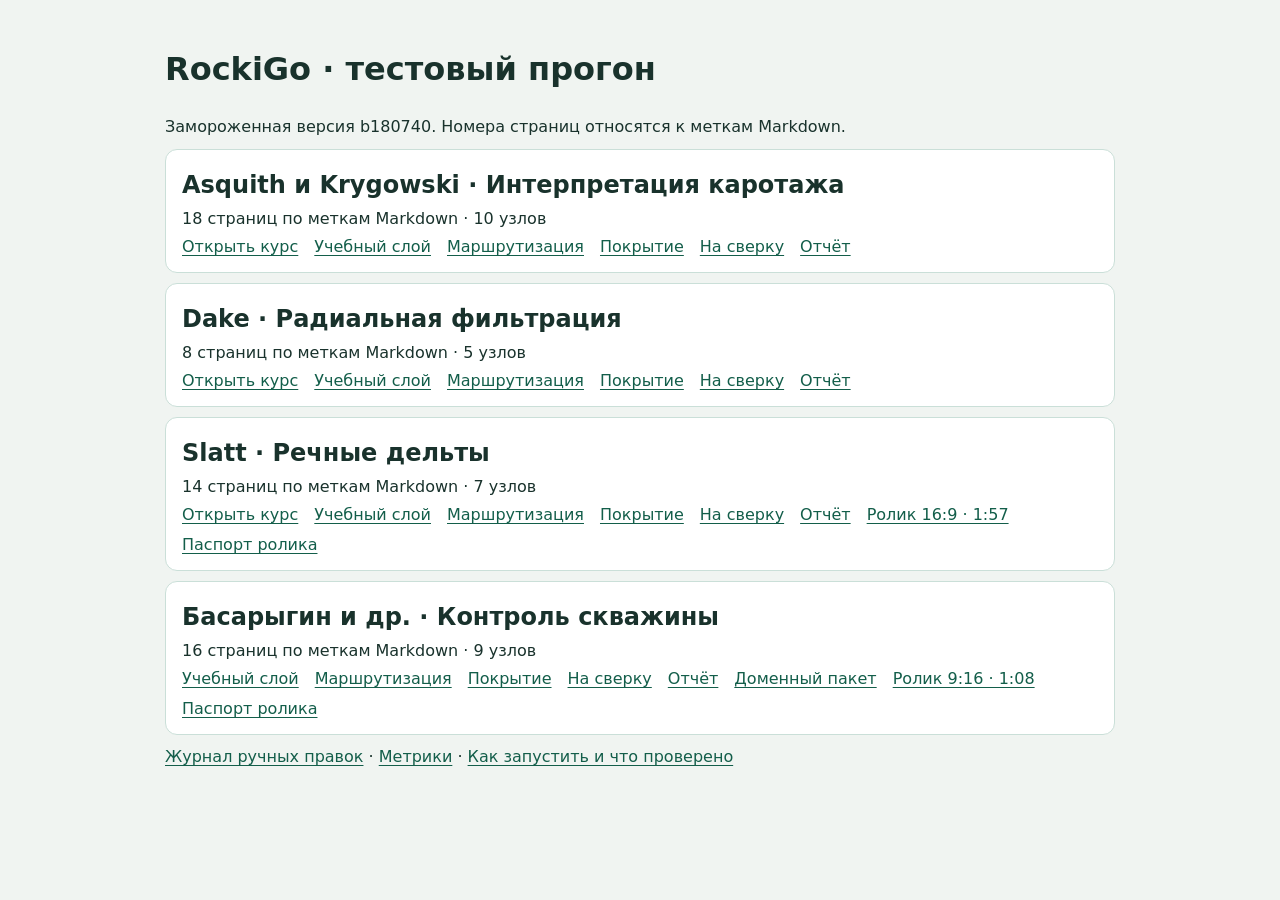
==== test-results/index.html @ 399094cf "Record test stage results from the frozen RockiGo pipeline" ====
<!doctype html><html lang="ru"><meta charset="utf-8"><meta name="viewport" content="width=device-width,initial-scale=1"><title>RockiGo · Тестовый прогон</title>
<style>body{font:16px/1.5 system-ui;background:#f0f4f1;color:#19322c;max-width:950px;margin:auto;padding:24px 14px}article{background:white;border:1px solid #cadfd8;border-radius:12px;padding:13px 16px;margin:10px 0}p,h2{margin:4px 0}article div{display:flex;flex-wrap:wrap;gap:6px 16px}a{color:#135e4a;text-underline-offset:3px}a:focus-visible{outline:2px solid #613e09}</style>
<h1>RockiGo · тестовый прогон</h1><p>Замороженная версия b180740. Номера страниц относятся к меткам Markdown.</p><main><article><h2>Asquith и Krygowski · Интерпретация каротажа</h2><p>18 страниц по меткам Markdown · 10 узлов</p><div><a href="asquith/RockiGo.html">Открыть курс</a> <a href="asquith/layer.json">Учебный слой</a> <a href="asquith/routing.json">Маршрутизация</a> <a href="asquith/coverage.csv">Покрытие</a> <a href="asquith/review.csv">На сверку</a> <a href="asquith/verification.json">Отчёт</a></div></article><article><h2>Dake · Радиальная фильтрация</h2><p>8 страниц по меткам Markdown · 5 узлов</p><div><a href="dake/RockiGo.html">Открыть курс</a> <a href="dake/layer.json">Учебный слой</a> <a href="dake/routing.json">Маршрутизация</a> <a href="dake/coverage.csv">Покрытие</a> <a href="dake/review.csv">На сверку</a> <a href="dake/verification.json">Отчёт</a></div></article><article><h2>Slatt · Речные дельты</h2><p>14 страниц по меткам Markdown · 7 узлов</p><div><a href="slatt/RockiGo.html">Открыть курс</a> <a href="slatt/layer.json">Учебный слой</a> <a href="slatt/routing.json">Маршрутизация</a> <a href="slatt/coverage.csv">Покрытие</a> <a href="slatt/review.csv">На сверку</a> <a href="slatt/verification.json">Отчёт</a> <a href="slatt/media/slatt.mp4">Ролик 16:9 · 1:57</a> <a href="slatt/media/slatt.passport.json">Паспорт ролика</a></div></article><article><h2>Басарыгин и др. · Контроль скважины</h2><p>16 страниц по меткам Markdown · 9 узлов</p><div><a href="basarygin/layer.json">Учебный слой</a> <a href="basarygin/routing.json">Маршрутизация</a> <a href="basarygin/coverage.csv">Покрытие</a> <a href="basarygin/review.csv">На сверку</a> <a href="basarygin/verification.json">Отчёт</a> <a href="basarygin/../domain-drilling/README.md">Доменный пакет</a> <a href="basarygin/media/basarygin.mp4">Ролик 9:16 · 1:08</a> <a href="basarygin/media/basarygin.passport.json">Паспорт ролика</a></div></article></main><p><a href="manual_edits.csv">Журнал ручных правок</a> · <a href="metrics.csv">Метрики</a> · <a href="README.md">Как запустить и что проверено</a></p></html>
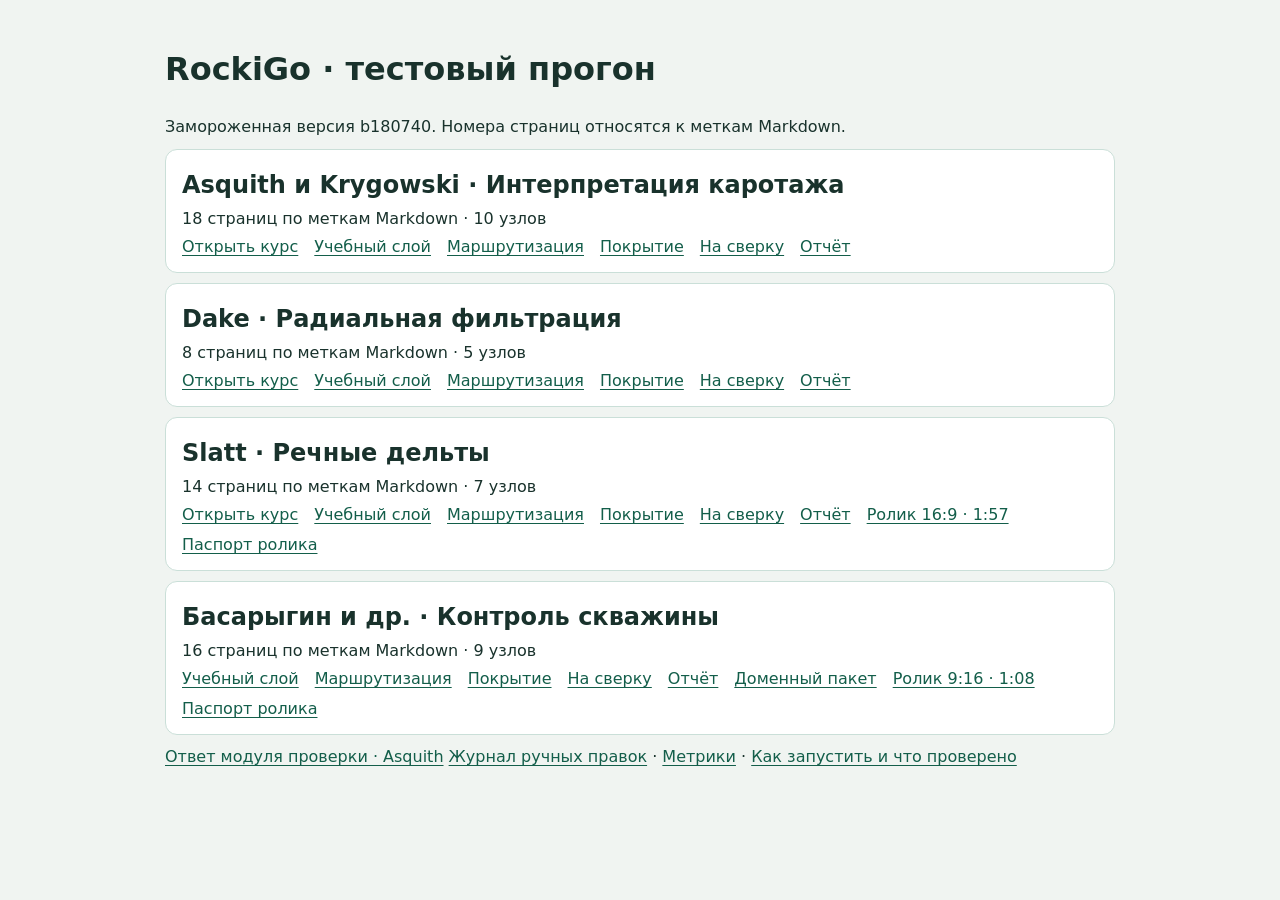
==== commit 9228938a: "Add Asquith review and complete the test-stage submission" ====
--- a/test-results/index.html
+++ b/test-results/index.html
@@ -1,3 +1,3 @@
 <!doctype html><html lang="ru"><meta charset="utf-8"><meta name="viewport" content="width=device-width,initial-scale=1"><title>RockiGo · Тестовый прогон</title>
 <style>body{font:16px/1.5 system-ui;background:#f0f4f1;color:#19322c;max-width:950px;margin:auto;padding:24px 14px}article{background:white;border:1px solid #cadfd8;border-radius:12px;padding:13px 16px;margin:10px 0}p,h2{margin:4px 0}article div{display:flex;flex-wrap:wrap;gap:6px 16px}a{color:#135e4a;text-underline-offset:3px}a:focus-visible{outline:2px solid #613e09}</style>
-<h1>RockiGo · тестовый прогон</h1><p>Замороженная версия b180740. Номера страниц относятся к меткам Markdown.</p><main><article><h2>Asquith и Krygowski · Интерпретация каротажа</h2><p>18 страниц по меткам Markdown · 10 узлов</p><div><a href="asquith/RockiGo.html">Открыть курс</a> <a href="asquith/layer.json">Учебный слой</a> <a href="asquith/routing.json">Маршрутизация</a> <a href="asquith/coverage.csv">Покрытие</a> <a href="asquith/review.csv">На сверку</a> <a href="asquith/verification.json">Отчёт</a></div></article><article><h2>Dake · Радиальная фильтрация</h2><p>8 страниц по меткам Markdown · 5 узлов</p><div><a href="dake/RockiGo.html">Открыть курс</a> <a href="dake/layer.json">Учебный слой</a> <a href="dake/routing.json">Маршрутизация</a> <a href="dake/coverage.csv">Покрытие</a> <a href="dake/review.csv">На сверку</a> <a href="dake/verification.json">Отчёт</a></div></article><article><h2>Slatt · Речные дельты</h2><p>14 страниц по меткам Markdown · 7 узлов</p><div><a href="slatt/RockiGo.html">Открыть курс</a> <a href="slatt/layer.json">Учебный слой</a> <a href="slatt/routing.json">Маршрутизация</a> <a href="slatt/coverage.csv">Покрытие</a> <a href="slatt/review.csv">На сверку</a> <a href="slatt/verification.json">Отчёт</a> <a href="slatt/media/slatt.mp4">Ролик 16:9 · 1:57</a> <a href="slatt/media/slatt.passport.json">Паспорт ролика</a></div></article><article><h2>Басарыгин и др. · Контроль скважины</h2><p>16 страниц по меткам Markdown · 9 узлов</p><div><a href="basarygin/layer.json">Учебный слой</a> <a href="basarygin/routing.json">Маршрутизация</a> <a href="basarygin/coverage.csv">Покрытие</a> <a href="basarygin/review.csv">На сверку</a> <a href="basarygin/verification.json">Отчёт</a> <a href="basarygin/../domain-drilling/README.md">Доменный пакет</a> <a href="basarygin/media/basarygin.mp4">Ролик 9:16 · 1:08</a> <a href="basarygin/media/basarygin.passport.json">Паспорт ролика</a></div></article></main><p><a href="manual_edits.csv">Журнал ручных правок</a> · <a href="metrics.csv">Метрики</a> · <a href="README.md">Как запустить и что проверено</a></p></html>+<h1>RockiGo · тестовый прогон</h1><p>Замороженная версия b180740. Номера страниц относятся к меткам Markdown.</p><main><article><h2>Asquith и Krygowski · Интерпретация каротажа</h2><p>18 страниц по меткам Markdown · 10 узлов</p><div><a href="asquith/RockiGo.html">Открыть курс</a> <a href="asquith/layer.json">Учебный слой</a> <a href="asquith/routing.json">Маршрутизация</a> <a href="asquith/coverage.csv">Покрытие</a> <a href="asquith/review.csv">На сверку</a> <a href="asquith/verification.json">Отчёт</a></div></article><article><h2>Dake · Радиальная фильтрация</h2><p>8 страниц по меткам Markdown · 5 узлов</p><div><a href="dake/RockiGo.html">Открыть курс</a> <a href="dake/layer.json">Учебный слой</a> <a href="dake/routing.json">Маршрутизация</a> <a href="dake/coverage.csv">Покрытие</a> <a href="dake/review.csv">На сверку</a> <a href="dake/verification.json">Отчёт</a></div></article><article><h2>Slatt · Речные дельты</h2><p>14 страниц по меткам Markdown · 7 узлов</p><div><a href="slatt/RockiGo.html">Открыть курс</a> <a href="slatt/layer.json">Учебный слой</a> <a href="slatt/routing.json">Маршрутизация</a> <a href="slatt/coverage.csv">Покрытие</a> <a href="slatt/review.csv">На сверку</a> <a href="slatt/verification.json">Отчёт</a> <a href="slatt/media/slatt.mp4">Ролик 16:9 · 1:57</a> <a href="slatt/media/slatt.passport.json">Паспорт ролика</a></div></article><article><h2>Басарыгин и др. · Контроль скважины</h2><p>16 страниц по меткам Markdown · 9 узлов</p><div><a href="basarygin/layer.json">Учебный слой</a> <a href="basarygin/routing.json">Маршрутизация</a> <a href="basarygin/coverage.csv">Покрытие</a> <a href="basarygin/review.csv">На сверку</a> <a href="basarygin/verification.json">Отчёт</a> <a href="basarygin/../domain-drilling/README.md">Доменный пакет</a> <a href="basarygin/media/basarygin.mp4">Ролик 9:16 · 1:08</a> <a href="basarygin/media/basarygin.passport.json">Паспорт ролика</a></div></article></main><p><a href="review/test_asquith_answer.json">Ответ модуля проверки · Asquith</a> <a href="manual_edits.csv">Журнал ручных правок</a> · <a href="metrics.csv">Метрики</a> · <a href="README.md">Как запустить и что проверено</a></p></html>
